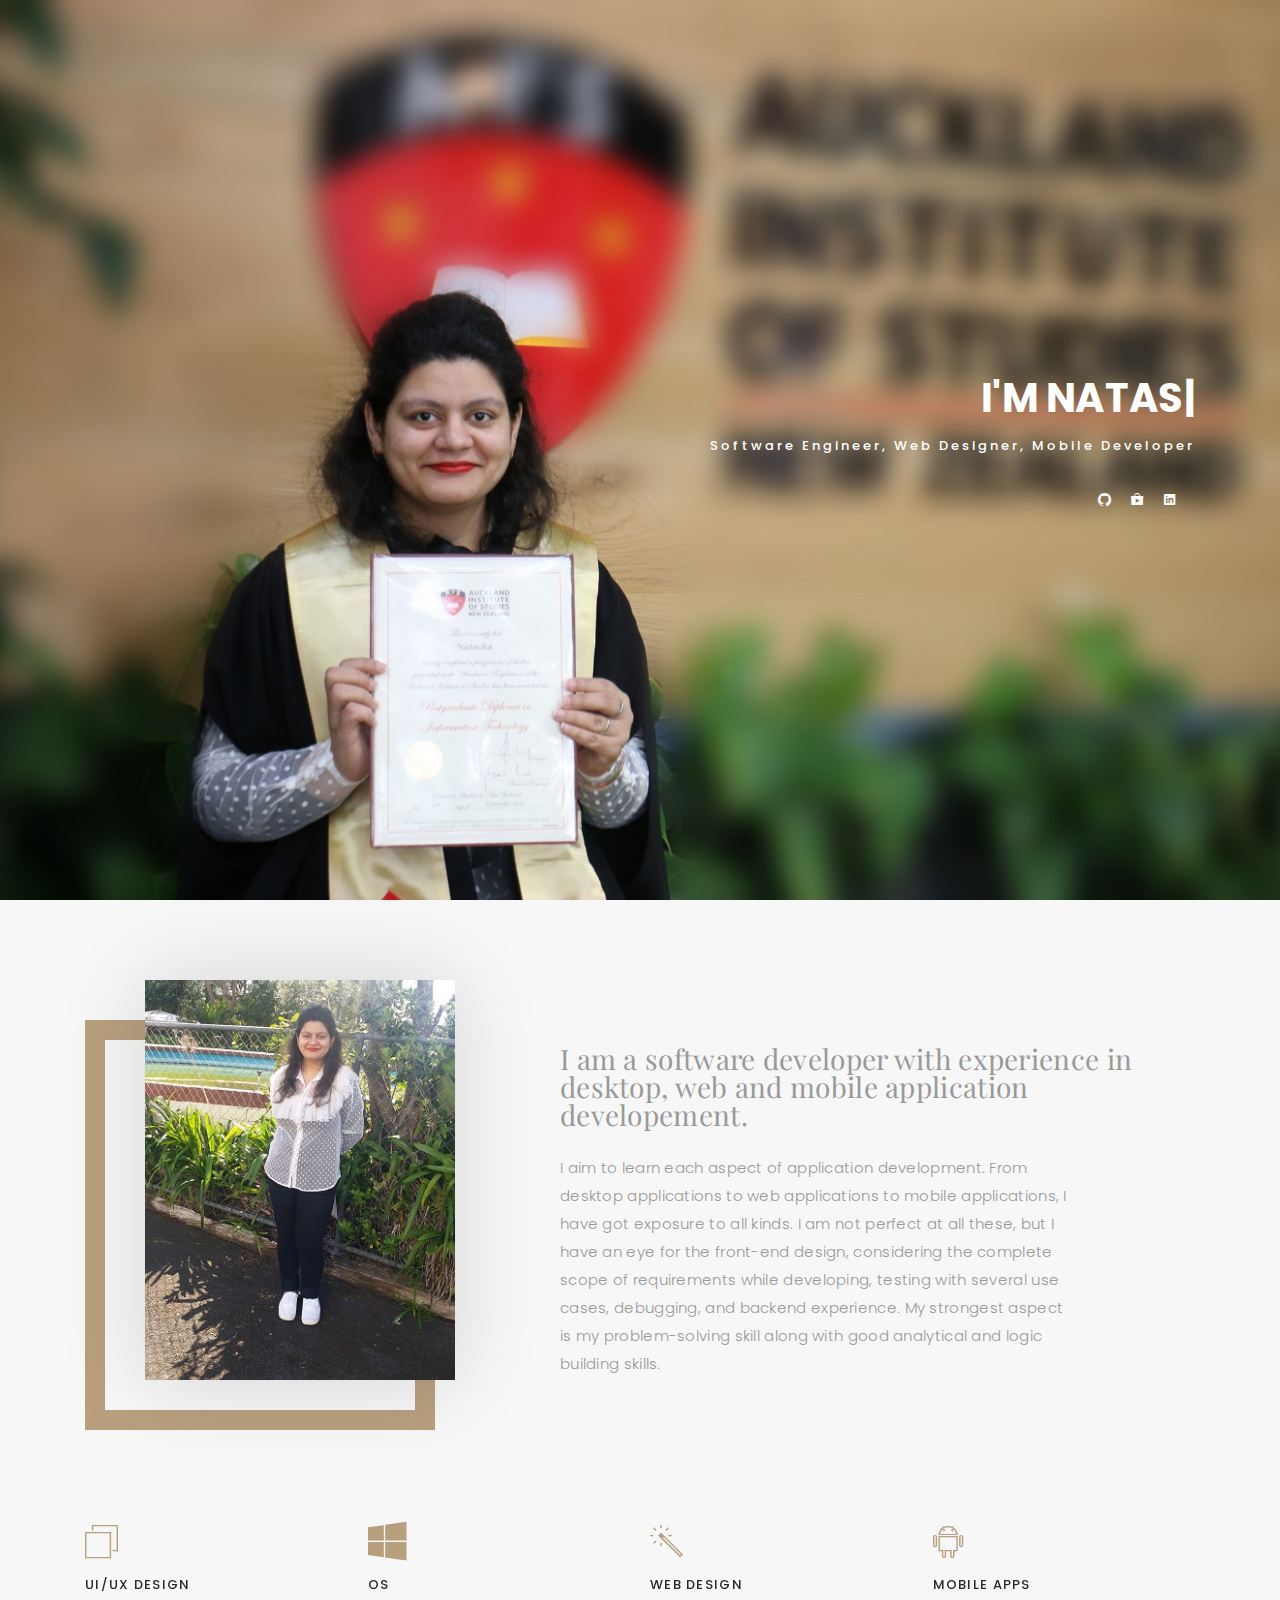
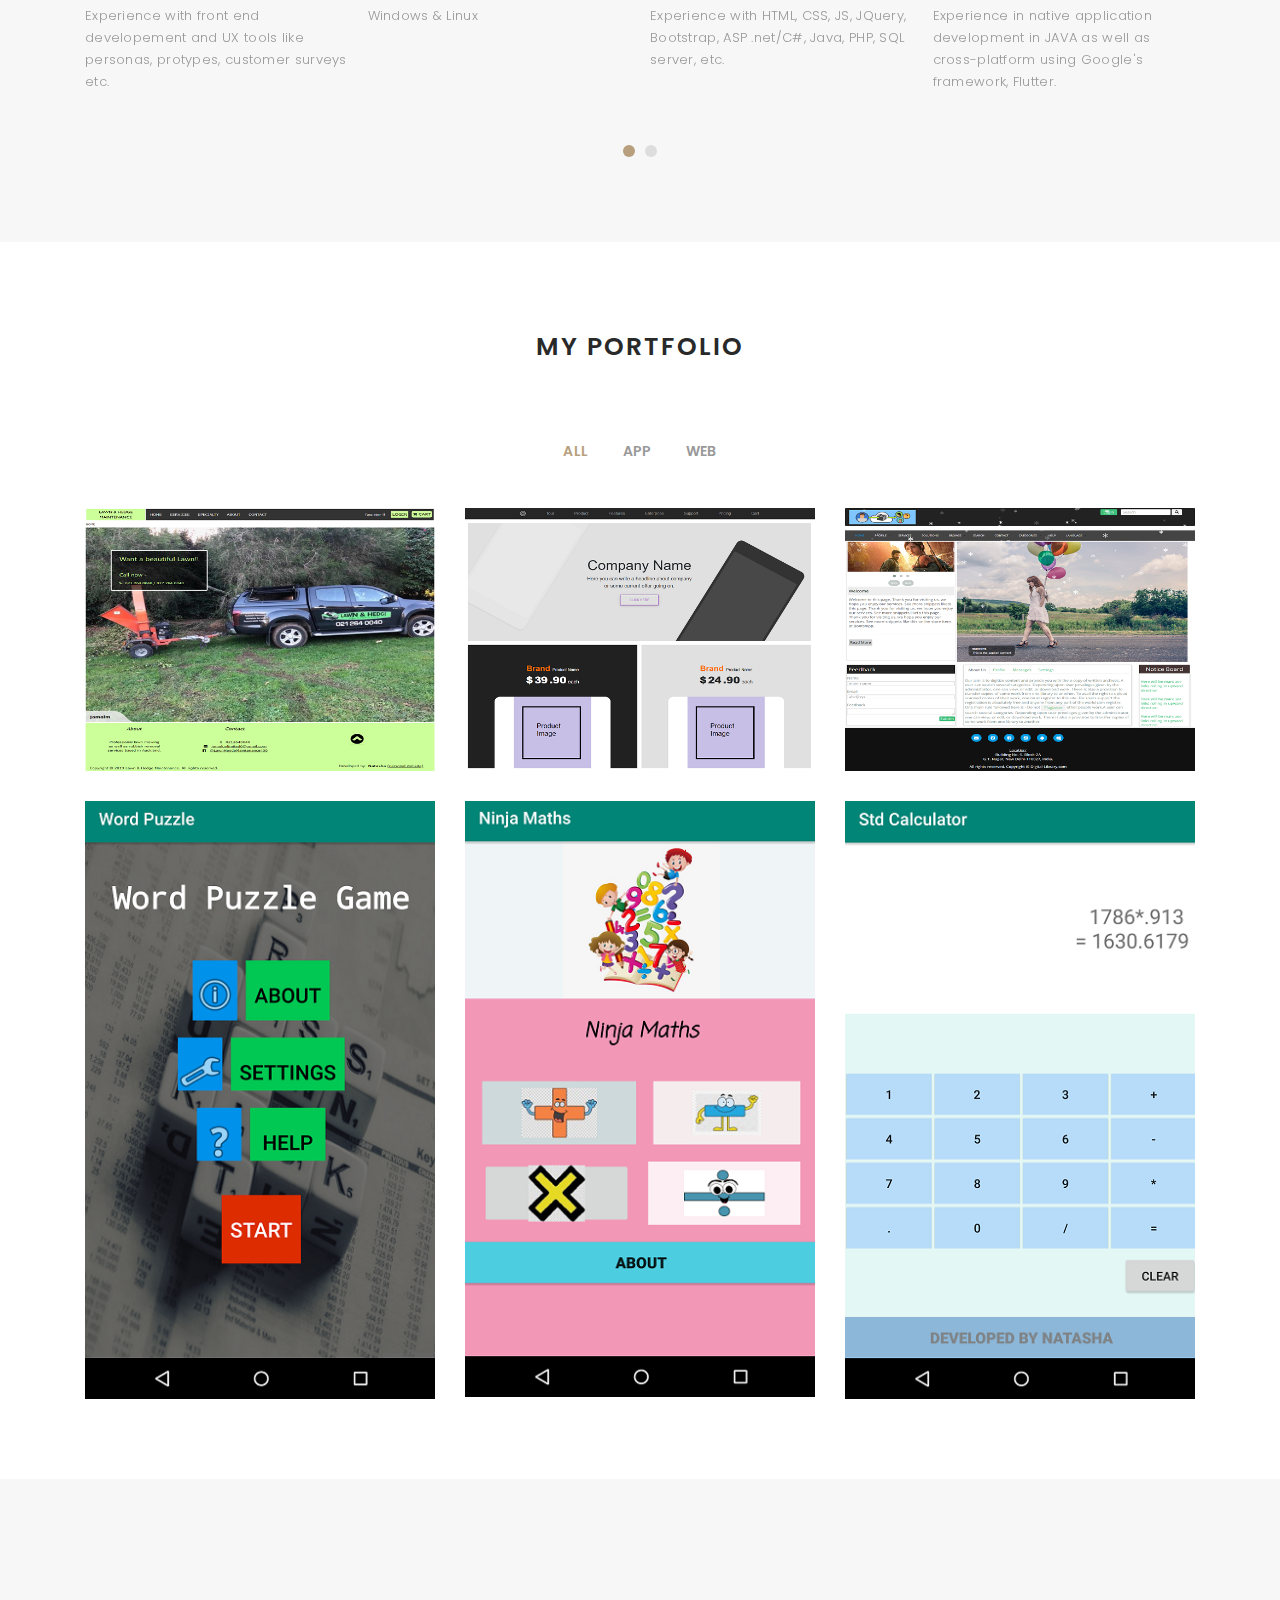
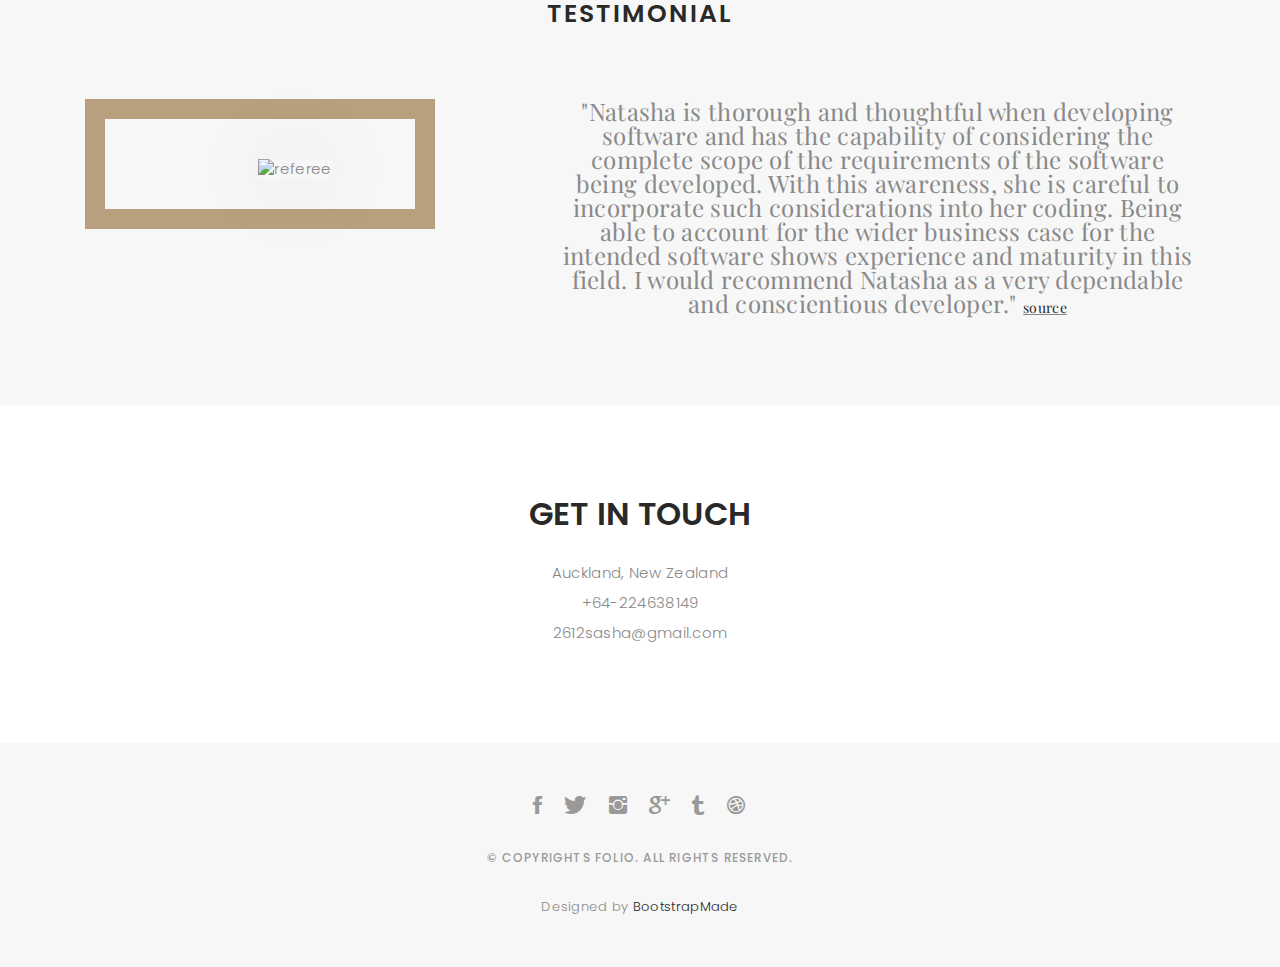
==== index.html @ a85bf8b3 "initial commit" ====
<!DOCTYPE html>
<html lang="en">

<head>
  <meta charset="utf-8">
  <meta content="width=device-width, initial-scale=1.0" name="viewport">

  <title>Natasha Portfolio</title>
  <meta content="" name="descriptison">
  <meta content="" name="keywords">

  <!-- Favicons -->
  <link href="assets/img/favicon.png" rel="icon">
  <link href="assets/img/apple-touch-icon.png" rel="apple-touch-icon">

  <!-- Google Fonts -->
  <link href="https://fonts.googleapis.com/css?family=Poppins:300,300i,400,400i,500,500i,600,600i,700,700i|Playfair+Display:400,400i,500,500i,600,600i,700,700i,900,900i" rel="stylesheet">

  <!-- Vendor CSS Files -->
  <link href="assets/vendor/bootstrap/css/bootstrap.min.css" rel="stylesheet">
  <link href="assets/vendor/hover/hover.min.css" rel="stylesheet">
  <link href="assets/vendor/ionicons/css/ionicons.min.css" rel="stylesheet">
  <link href="assets/vendor/boxicons/css/boxicons.min.css" rel="stylesheet">
  <link href="assets/vendor/venobox/venobox.css" rel="stylesheet">
  <link href="assets/vendor/owl.carousel/assets/owl.carousel.min.css" rel="stylesheet">

  <!-- Template Main CSS File -->
  <link href="assets/css/style.css" rel="stylesheet">

  <!-- =======================================================
  * Template Name: Folio - v2.1.0
  * Template URL: https://bootstrapmade.com/folio-bootstrap-portfolio-template/
  * Author: BootstrapMade.com
  * License: https://bootstrapmade.com/license/
  ======================================================== -->
</head>

<body>

  <!-- ======= Navbar ======= -->
  <nav id="main-nav">
    <div class="row">
      <div class="container">

        <div class="logo">
          <a href="index.html"><img src="assets/img//logo.png" alt="logo"></a>
        </div>

        <div class="responsive"><i data-icon="m" class="ion-navicon-round"></i></div>

        <ul class="nav-menu list-unstyled">
          <li><a href="index.html" class="smoothScroll">Home</a></li>
          <li><a href="#about" class="smoothScroll">About</a></li>
          <li><a href="#portfolio" class="smoothScroll">Portfolio</a></li>
          <li><a href="#testimonial" class="smoothScroll">Testimonial</a></li> 
          <li><a href="#contact" class="smoothScroll">Contact</a></li>
        </ul>

      </div>
    </div>
  </nav><!-- End Navbar -->

  <!-- ======= Hero Section ======= -->
  <div id="hero" class="home">

    <div class="container">
      <div class="hero-content">
        <h1>I'm <span class="typed"></span></h1>
        <p class="typed-items" data-typed-person="Natasha">Software Engineer, Web Designer, Mobile Developer</p>

        <ul class="list-unstyled list-social">
          <li><a href="https://www.linkedin.com/in/natasharandhawa/"><i class="ion-social-linkedin"></i></a></li>
          <li><a href="https://play.google.com/store/apps/developer?id=Natasha+Randhawa"><i class="ion-android-playstore"></i></a></li>
          <li><a href="https://github.com/NatashaRandhawa/NatashaRandhawa.github.io"><i class="ion-social-github"></i></a></li>
        </ul>
      </div>
    </div>
  </div><!-- End Hero -->

  <main id="main">

    <!-- ======= About Section ======= -->
    <div id="about" class="paddsection">
      <div class="container">
        <div class="row justify-content-between">

          <div class="col-lg-4 ">
            <div class="div-img-bg">
              <div class="about-img">
                <img src="assets/img/me.jpg" class="img-responsive" alt="me">
              </div>
            </div>
          </div>

          <div class="col-lg-7">
            <div class="about-descr">

              <p class="p-heading">I am a software developer with experience in desktop, web and mobile application developement. </p>
              <p class="separator">I aim to learn each aspect of application development. From desktop applications to web applications to mobile applications, I have got exposure to all kinds. I am not perfect at all these, but I have an eye for the front-end design, considering the complete scope of requirements while developing, testing with several use cases, debugging, and backend experience. My strongest aspect is my problem-solving skill along with good analytical and logic building skills.</p>

            </div>

          </div>
        </div>
      </div>
    </div><!-- End About Section -->

    <!-- ======= Services Section ======= -->
    <div id="services">
      <div class="container">

        <div class="services-carousel owl-theme">

          <div class="services-block">

            <i class="ion-ios-browsers-outline"></i>
            <span>UI/UX DESIGN</span>
            <p class="separator">Experience with front end developement and UX tools like personas, protypes, customer surveys etc. </p>

          </div>

          <div class="services-block">

            <i class="ion-social-windows"></i>
            <span>OS</span>
            <p class="separator">Windows & Linux </p>

          </div>

          <div class="services-block">

            <i class="ion-ios-color-wand-outline"></i>
            <span>WEB DESIGN</span>
            <p class="separator">Experience with HTML, CSS, JS, JQuery, Bootstrap, ASP .net/C#, Java, PHP, SQL server, etc. </p>

          </div>

          <div class="services-block">

            <i class="ion-social-android-outline"></i>
            <span>MOBILE APPS</span>
            <p class="separator">Experience in native application development in JAVA as well as cross-platform using Google's framework, Flutter. </p>

          </div>

          <div class="services-block">

            <i class="ion-code-working"></i>
            <span>CODING</span>
            <p class="separator">C/C++, C#, Java, Dart, PHP, ASP.net,  HTML, CSS, Javascript, JQuery, JSON, Bootstrap, ReactJS, AngularJS, Shell Scripts, WPF, WinForms, SQL.</p>

          </div>
		  
		  <div class="services-block">

            <i class="ion-gear-a"></i>
            <span>TOOLS & TECHS</span>
            <p class="separator"> Visual Studio, Android Studio, Jenkins, eclipse, Adobe (Dreamweaver, Photoshop, Illustrator), Azure, AWS, Google Cloud, SQL server management Studio, Cloud Sim, REST APIs. </p>

          </div>


          <div class="services-block">

            <i class="ion-network"></i>
            <span>OTHER</span>
            <p class="separator">Technical Research, 3rd party product analysis, documentation, customer communication. </p>

          </div>

        </div>

      </div>

    </div><!-- End Services Section -->

    <!-- ======= Portfolio Section ======= -->
    <div id="portfolio" class="paddsection">

      <div class="container">
        <div class="section-title text-center">
          <h2>My Portfolio</h2>
        </div>
      </div>

      <div class="container">

        <div class="row">
          <div class="col-lg-12 d-flex justify-content-center">
            <ul id="portfolio-flters">
              <li data-filter="*" class="filter-active">All</li>
              <li data-filter=".filter-app">App</li>
             <!--<li data-filter=".filter-card">Card</li>-->             
			  <li data-filter=".filter-web">Web</li>
            </ul>
          </div>
        </div>

        <div class="row portfolio-container">

          <div class="col-lg-4 col-md-6 portfolio-item filter-web">
            <img src="assets/img/portfolio/portfolio-2.png" class="img-fluid" alt="">
            <div class="portfolio-info">
              <h4>Client Website</h4>
              <p>Web</p>
              <a href="assets/img/portfolio/portfolio-2.png" data-gall="portfolioGallery" class="venobox preview-link" title="Web 3"><i class="bx bx-plus"></i></a>
              <a href="clientWebsite-details.html" class="details-link" title="More Details"><i class="bx bx-link"></i></a>
            </div>
          </div>

          <div class="col-lg-4 col-md-6 portfolio-item filter-web">
            <img src="assets/img/portfolio/portfolio-3.png" class="img-fluid" alt="">
            <div class="portfolio-info">
              <h4>Mock Website 1</h4>
              <p>Web</p>
              <a href="assets/img/portfolio/portfolio-3b.png" data-gall="portfolioGallery" class="venobox preview-link" title="App 2"><i class="bx bx-plus"></i></a>
              <a href="mockWebsite1-details.html" class="details-link" title="More Details"><i class="bx bx-link"></i></a>
            </div>
          </div>

          <div class="col-lg-4 col-md-6 portfolio-item filter-web">
			<img src="assets/img/portfolio/portfolio-1.png" class="img-fluid" alt="">
            <div class="portfolio-info">
			  <h4>Mock Website 2</h4>
              <p>Web</p>
              <a href="assets/img/portfolio/portfolio-1.png" data-gall="portfolioGallery" class="venobox preview-link" title="App 1"><i class="bx bx-plus"></i></a>
              <!-- <a href="portfolio-details.html" class="details-link" title="More Details"><i class="bx bx-link"></i></a> -->
            </div>
          </div>

          <div class="col-lg-4 col-md-6 portfolio-item filter-app">
            <img src="assets/img/portfolio/portfolio-4.png" class="img-fluid" alt="">
            <div class="portfolio-info">
              <h4>Word Puzzle Game</h4>
              <p>App</p>
              <a href="assets/img/portfolio/portfolio-4.png" data-gall="portfolioGallery" class="venobox preview-link" title="Card 2"><i class="bx bx-plus"></i></a>
              <a href="wordPuzzleGame-details.html" class="details-link" title="More Details"><i class="bx bx-link"></i></a>
            </div>
          </div>

          <div class="col-lg-4 col-md-6 portfolio-item filter-app">
            <img src="assets/img/portfolio/portfolio-5.png" class="img-fluid" alt="">
            <div class="portfolio-info">
              <h4>Math Quiz</h4>
              <p>App</p>
              <a href="assets/img/portfolio/portfolio-5.png" data-gall="portfolioGallery" class="venobox preview-link" title="Web 2"><i class="bx bx-plus"></i></a>
              <a href="ninjaMath-details.html" class="details-link" title="More Details"><i class="bx bx-link"></i></a>
            </div>
          </div>

          <div class="col-lg-4 col-md-6 portfolio-item filter-app">
            <img src="assets/img/portfolio/portfolio-6.png" class="img-fluid" alt="">
            <div class="portfolio-info">
              <h4>Standard Calculator</h4>
              <p>App</p>
              <a href="assets/img/portfolio/portfolio-6.png" data-gall="portfolioGallery" class="venobox preview-link" title="App 3"><i class="bx bx-plus"></i></a>
              <!-- <a href="portfolio-details.html" class="details-link" title="More Details"><i class="bx bx-link"></i></a> -->
            </div>
          </div>

        </div>

      </div>

    </div><!-- End Portfolio Section

    <!-- ======= Journal Section ======= -->
    <!-- <div id="journal" class="text-left paddsection">

      <div class="container">
        <div class="section-title text-center">
          <h2>journal</h2>
        </div>
      </div>

      <div class="container">
        <div class="journal-block">
          <div class="row">

            <div class="col-lg-4 col-md-6">
              <div class="journal-info">

                <a href="blog-single.html"><img src="assets/img/blog-post-1.jpg" class="img-responsive" alt="img"></a>

                <div class="journal-txt">

                  <h4><a href="blog-single.html">SO LETS MAKE THE MOST IS BEAUTIFUL</a></h4>
                  <p class="separator">To an English person, it will seem like simplified English
                  </p>

                </div>

              </div>
            </div>

            <div class="col-lg-4 col-md-6">
              <div class="journal-info">

                <a href="blog-single.html"><img src="assets/img/blog-post-2.jpg" class="img-responsive" alt="img"></a>

                <div class="journal-txt">

                  <h4><a href="blog-single.html">WE'RE GONA MAKE DREAMS COMES</a></h4>
                  <p class="separator">To an English person, it will seem like simplified English
                  </p>

                </div>

              </div>
            </div>

            <div class="col-lg-4 col-md-6">
              <div class="journal-info">

                <a href="blog-single.html"><img src="assets/img/blog-post-3.jpg" class="img-responsive" alt="img"></a>

                <div class="journal-txt">

                  <h4><a href="blog-single.html">NEW LIFE CIVILIZATIONS TO BOLDLY</a></h4>
                  <p class="separator">To an English person, it will seem like simplified English
                  </p>

                </div>

              </div>
            </div>

          </div>
        </div>
      </div>

    </div> --><!-- End Journal Section -->


	<!-- ======= Testimonial Section ======= -->
    <div id="testimonial" class="paddsection">
      <div class="container">
		
        <div class="section-title text-center">
          <h2>TESTIMONIAL</h2>
        </div>

        <div class="row justify-content-between">
          <div class="col-lg-4 ">
            <div class="div-img-bg">
              <div class="about-img">
                <img src="assets/img/testimonial-1.png" class="img-responsive" alt="referee">
              </div>
            </div>
          </div>

          <div class="col-lg-7">
            <div class="about-descr">

              "Natasha is thorough and thoughtful when developing software and has the capability of considering the complete scope of the requirements of the software being developed. With this awareness, she is careful to incorporate such considerations into her coding. Being able to account for the wider business case for the intended software shows experience and maturity in this field. I would recommend Natasha as a very dependable and conscientious developer."
			  <span class="testimonial-source"><a href="https://www.linkedin.com/in/natasharandhawa/"> source</a><span>

            </div>

          </div>
        </div>
      </div>
    </div><!-- End Testimonial Section -->


   <!-- ======= Contact Section ======= -->
    <div id="contact" class="paddsection">
      <div class="container">
        <div class="contact-block1">
          <div class="row">

            <div class="col-lg-12">
              <div class="contact-contact">

                <h2 class="mb-30">GET IN TOUCH</h2>

                <ul class="contact-details">
                  <li><span>Auckland, New Zealand</span></li>
                  <li><span>+64-224638149</span></li>
                  <li><span>2612sasha@gmail.com</span></li>
                </ul>

              </div>
            </div>

            <!-- <div class="col-lg-6">
              <form action="forms/contact.php" method="post" role="form" class="php-email-form">
                <div class="row">

                  <div class="col-lg-6">
                    <div class="form-group contact-block1">
                      <input type="text" name="name" class="form-control" id="name" placeholder="Your Name" data-rule="minlen:4" data-msg="Please enter at least 4 chars" />
                      <div class="validate"></div>
                    </div>
                  </div>

                  <div class="col-lg-6">
                    <div class="form-group">
                      <input type="email" class="form-control" name="email" id="email" placeholder="Your Email" data-rule="email" data-msg="Please enter a valid email" />
                      <div class="validate"></div>
                    </div>
                  </div>

                  <div class="col-lg-12">
                    <div class="form-group">
                      <input type="text" class="form-control" name="subject" id="subject" placeholder="Subject" data-rule="minlen:4" data-msg="Please enter at least 8 chars of subject" />
                      <div class="validate"></div>
                    </div>
                  </div>

                  <div class="col-lg-12">
                    <div class="form-group">
                      <textarea class="form-control" name="message" rows="12" data-rule="required" data-msg="Please write something for us" placeholder="Message"></textarea>
                      <div class="validate"></div>
                    </div>
                  </div>

                  <div class="col-lg-12 mb-3">
                    <div class="loading">Loading</div>
                    <div class="error-message"></div>
                    <div class="sent-message">Your message has been sent. Thank you!</div>
                  </div>

                  <div class="col-lg-12">
                    <input type="submit" class="btn btn-defeault btn-send" value="Send message">
                  </div>

                </div>
              </form>
            </div> -->
          </div>
        </div>
      </div>
    </div><!-- End Contact Section -->

  </main><!-- End #main -->

  <!-- ======= Footer ======= -->
  <div id="footer" class="text-center">
    <div class="container">
      <div class="socials-media text-center">

        <ul class="list-unstyled">
          <li><a href="#"><i class="ion-social-facebook"></i></a></li>
          <li><a href="#"><i class="ion-social-twitter"></i></a></li>
          <li><a href="#"><i class="ion-social-instagram"></i></a></li>
          <li><a href="#"><i class="ion-social-googleplus"></i></a></li>
          <li><a href="#"><i class="ion-social-tumblr"></i></a></li>
          <li><a href="#"><i class="ion-social-dribbble"></i></a></li>
        </ul>

      </div>

      <p>&copy; Copyrights Folio. All rights reserved.</p>

      <div class="credits">
        <!--
        All the links in the footer should remain intact.
        You can delete the links only if you purchased the pro version.
        Licensing information: https://bootstrapmade.com/license/
        Purchase the pro version with working PHP/AJAX contact form: https://bootstrapmade.com/buy/?theme=Folio
      -->
        Designed by <a href="https://bootstrapmade.com/">BootstrapMade</a>
      </div>

    </div>
  </div><!-- End Footer -->

  <!-- Vendor JS Files -->
  <script src="assets/vendor/jquery/jquery.min.js"></script>
  <script src="assets/vendor/bootstrap/js/bootstrap.bundle.min.js"></script>
  <script src="assets/vendor/jquery.easing/jquery.easing.min.js"></script>
  <script src="assets/vendor/php-email-form/validate.js"></script>
  <script src="assets/vendor/typed/typed.js"></script>
  <script src="assets/vendor/jquery-sticky/jquery.sticky.js"></script>
  <script src="assets/vendor/isotope-layout/isotope.pkgd.min.js"></script>
  <script src="assets/vendor/venobox/venobox.min.js"></script>
  <script src="assets/vendor/owl.carousel/owl.carousel.min.js"></script>

  <!-- Template Main JS File -->
  <script src="assets/js/main.js"></script>

</body>

</html>
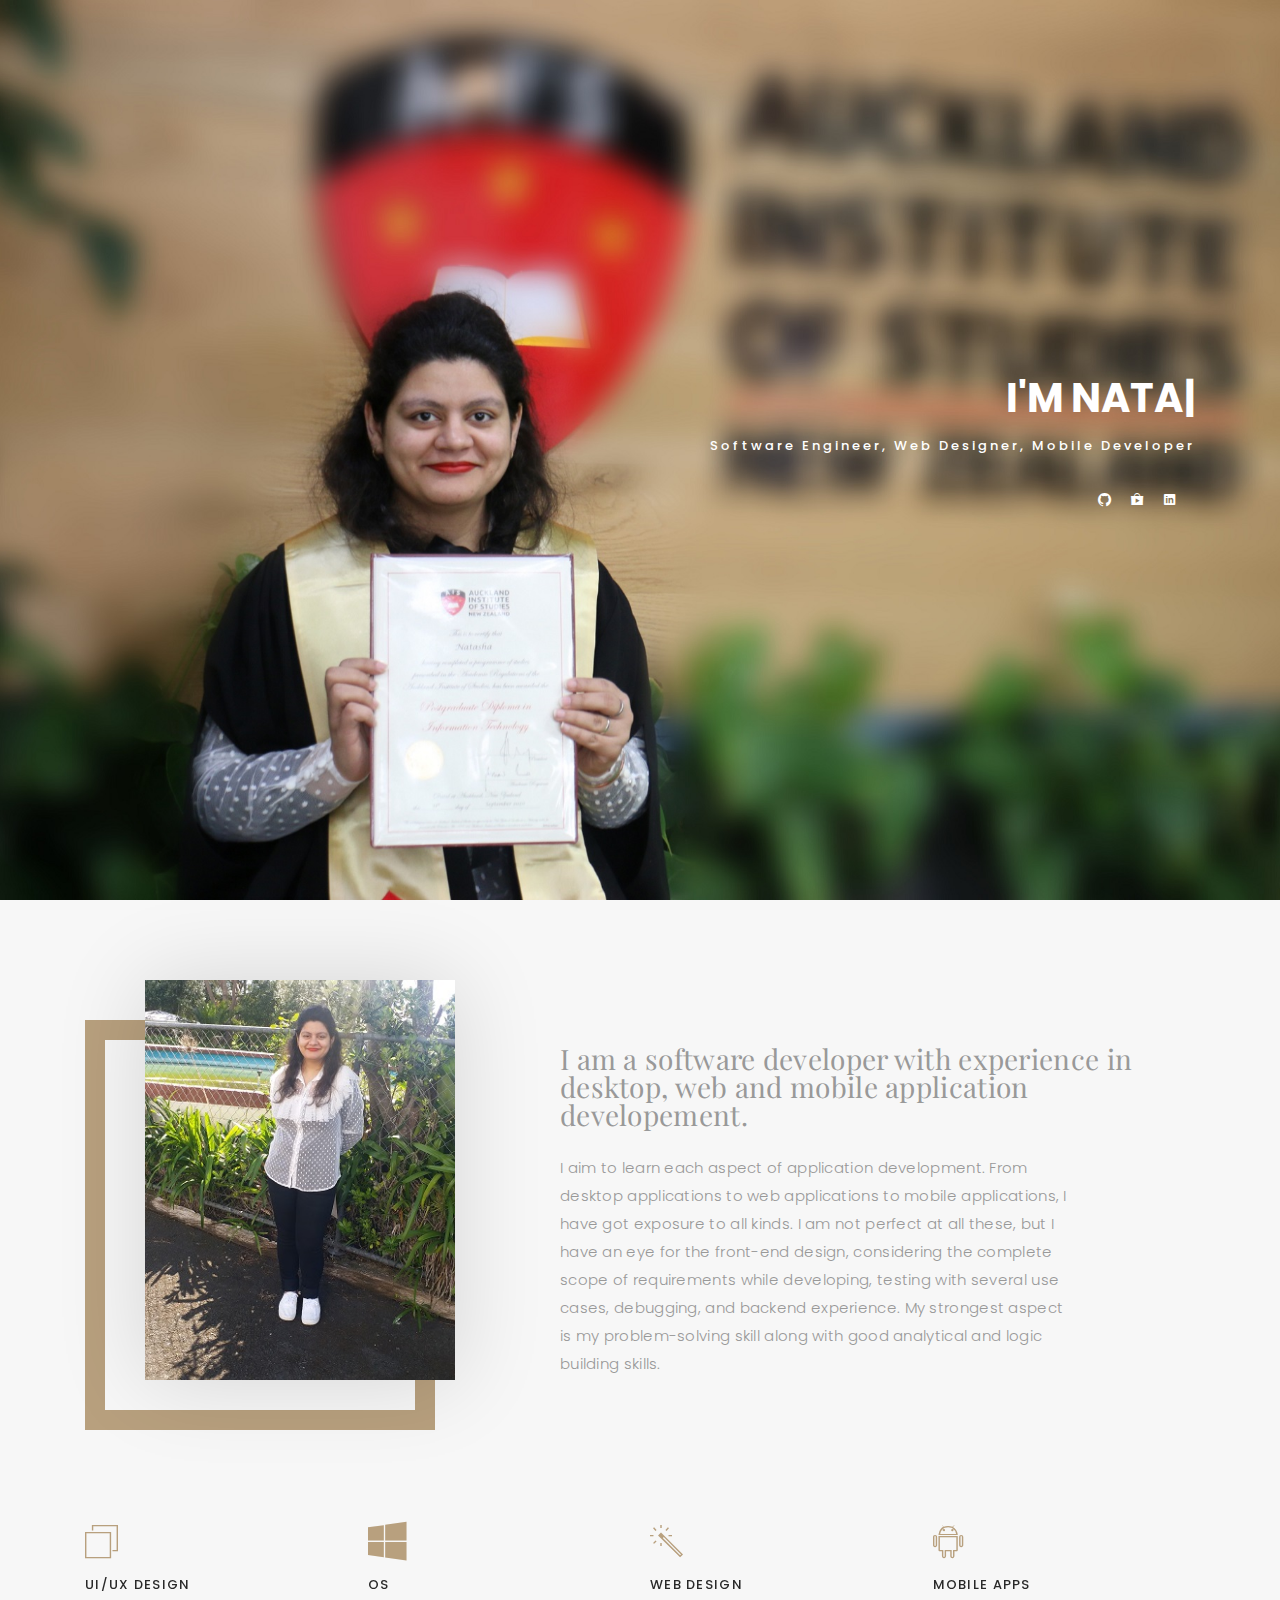
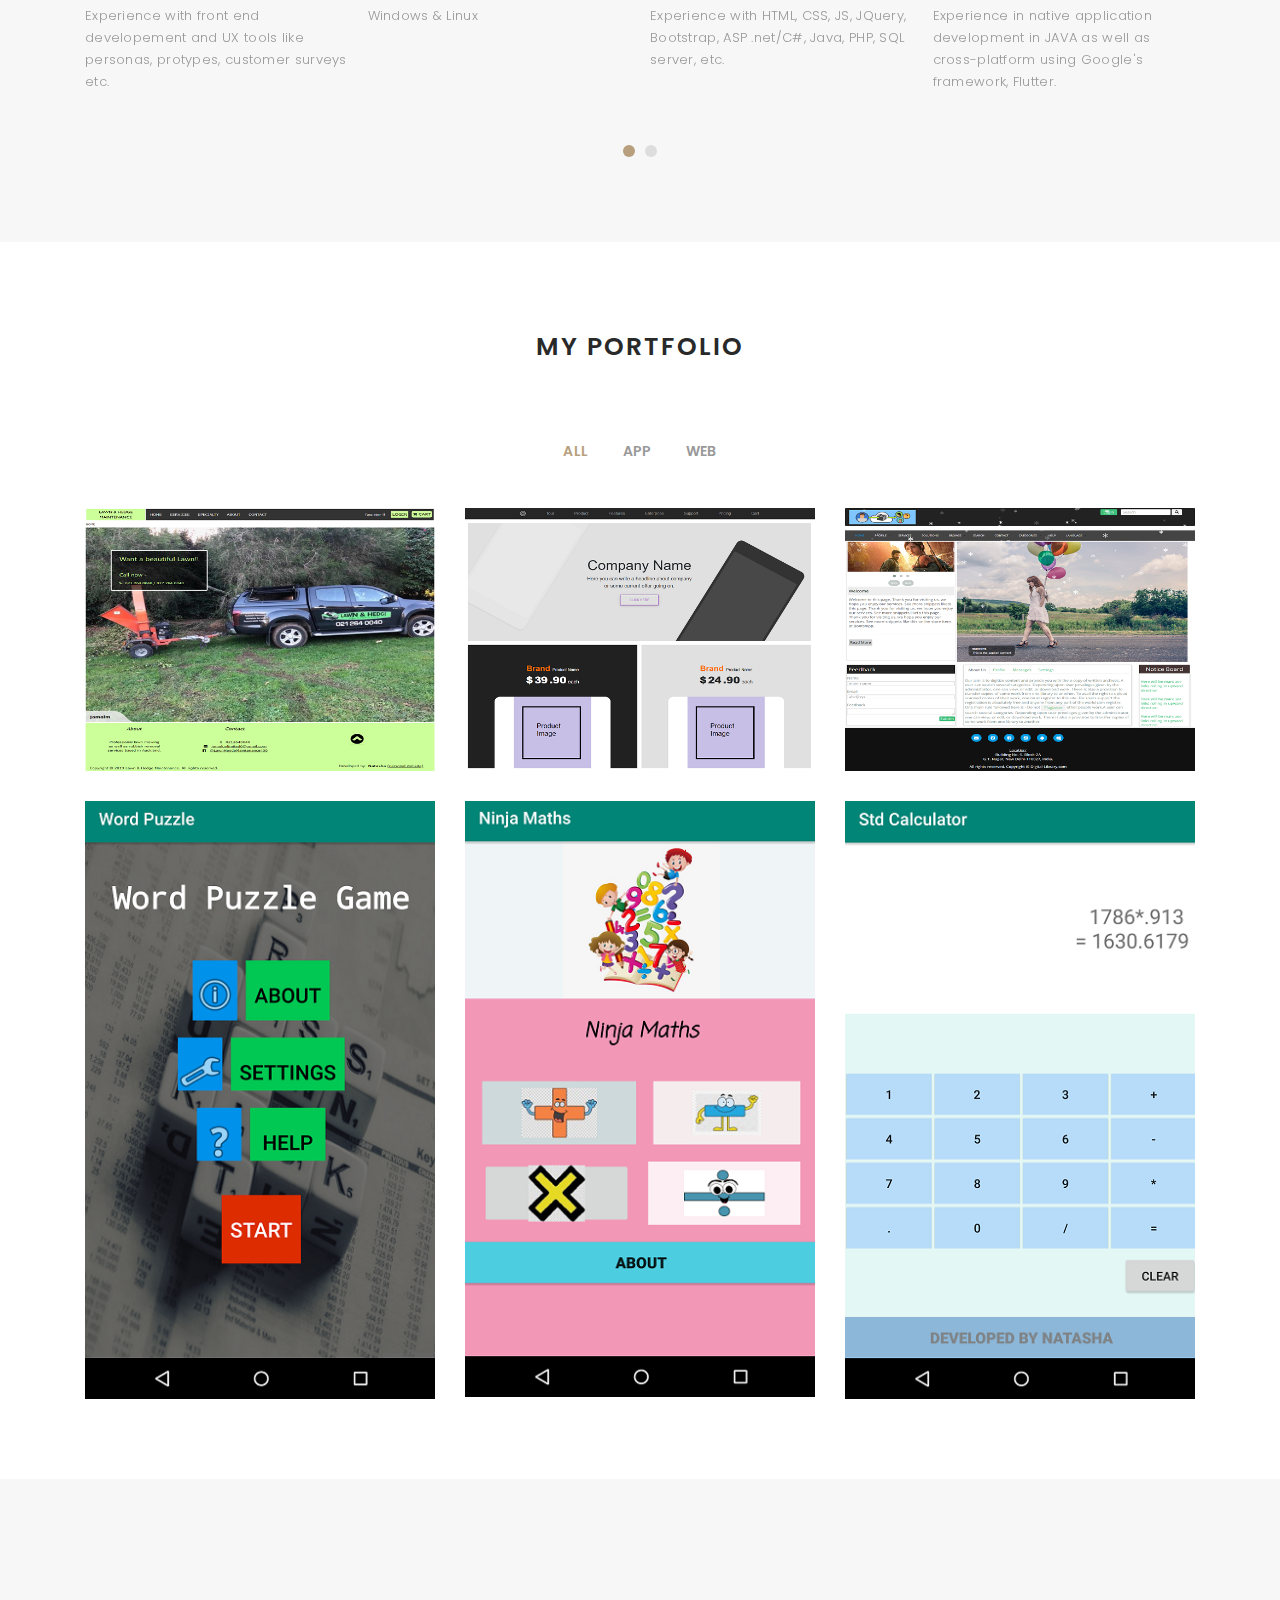
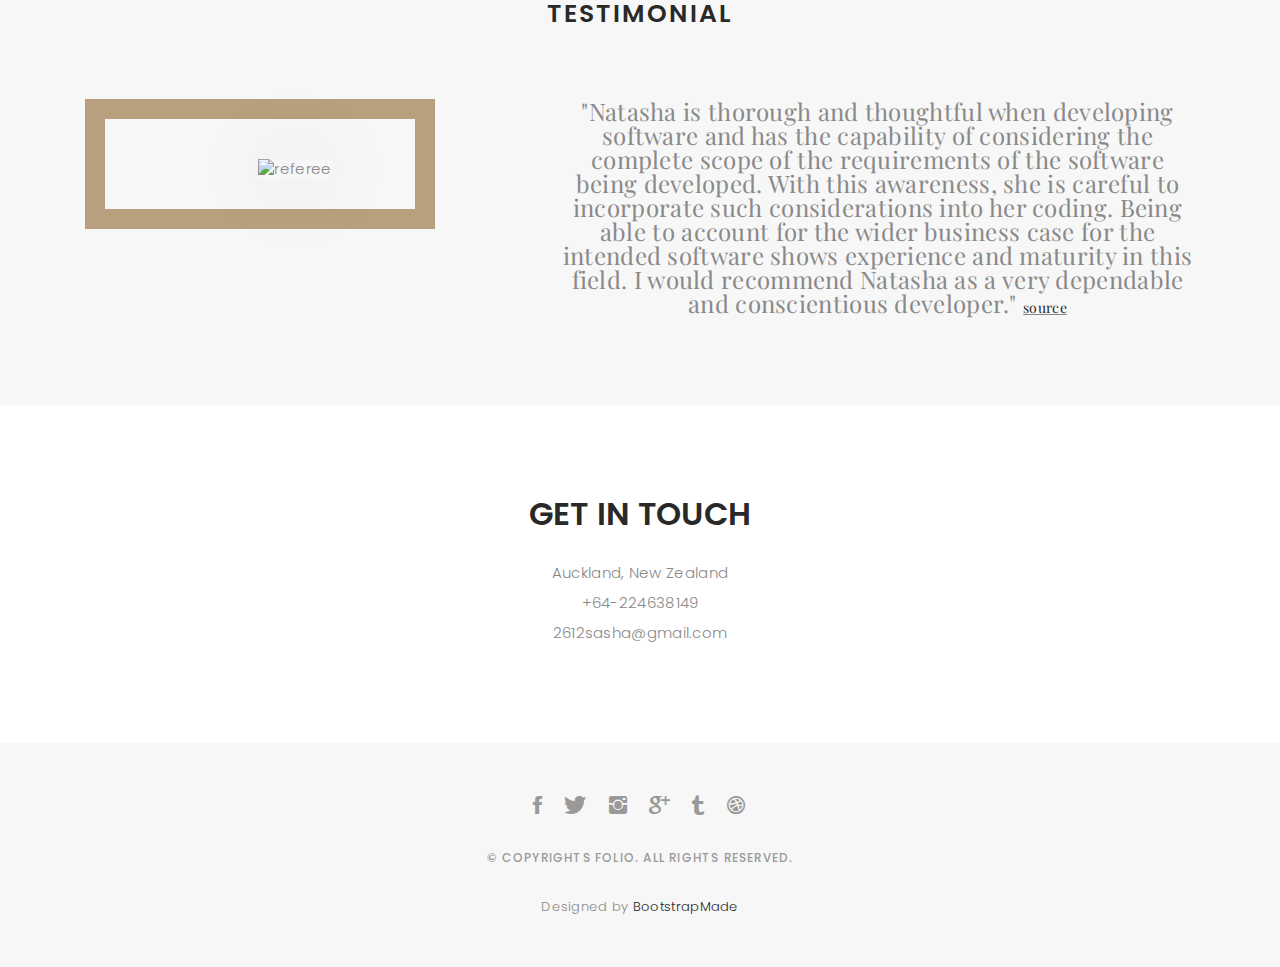
==== commit 7064c5ac: "logo" ====
--- a/index.html
+++ b/index.html
@@ -43,7 +43,7 @@
       <div class="container">
 
         <div class="logo">
-          <a href="index.html"><img src="assets/img//logo.png" alt="logo"></a>
+          <a href="index.html"><img src="assets/img/logo.png" alt="logo"></a>
         </div>
 
         <div class="responsive"><i data-icon="m" class="ion-navicon-round"></i></div>
@@ -71,7 +71,7 @@
         <ul class="list-unstyled list-social">
           <li><a href="https://www.linkedin.com/in/natasharandhawa/"><i class="ion-social-linkedin"></i></a></li>
           <li><a href="https://play.google.com/store/apps/developer?id=Natasha+Randhawa"><i class="ion-android-playstore"></i></a></li>
-          <li><a href="https://github.com/NatashaRandhawa/NatashaRandhawa.github.io"><i class="ion-social-github"></i></a></li>
+          <li><a href="https://github.com/NatashaRandhawa"><i class="ion-social-github"></i></a></li>
         </ul>
       </div>
     </div>
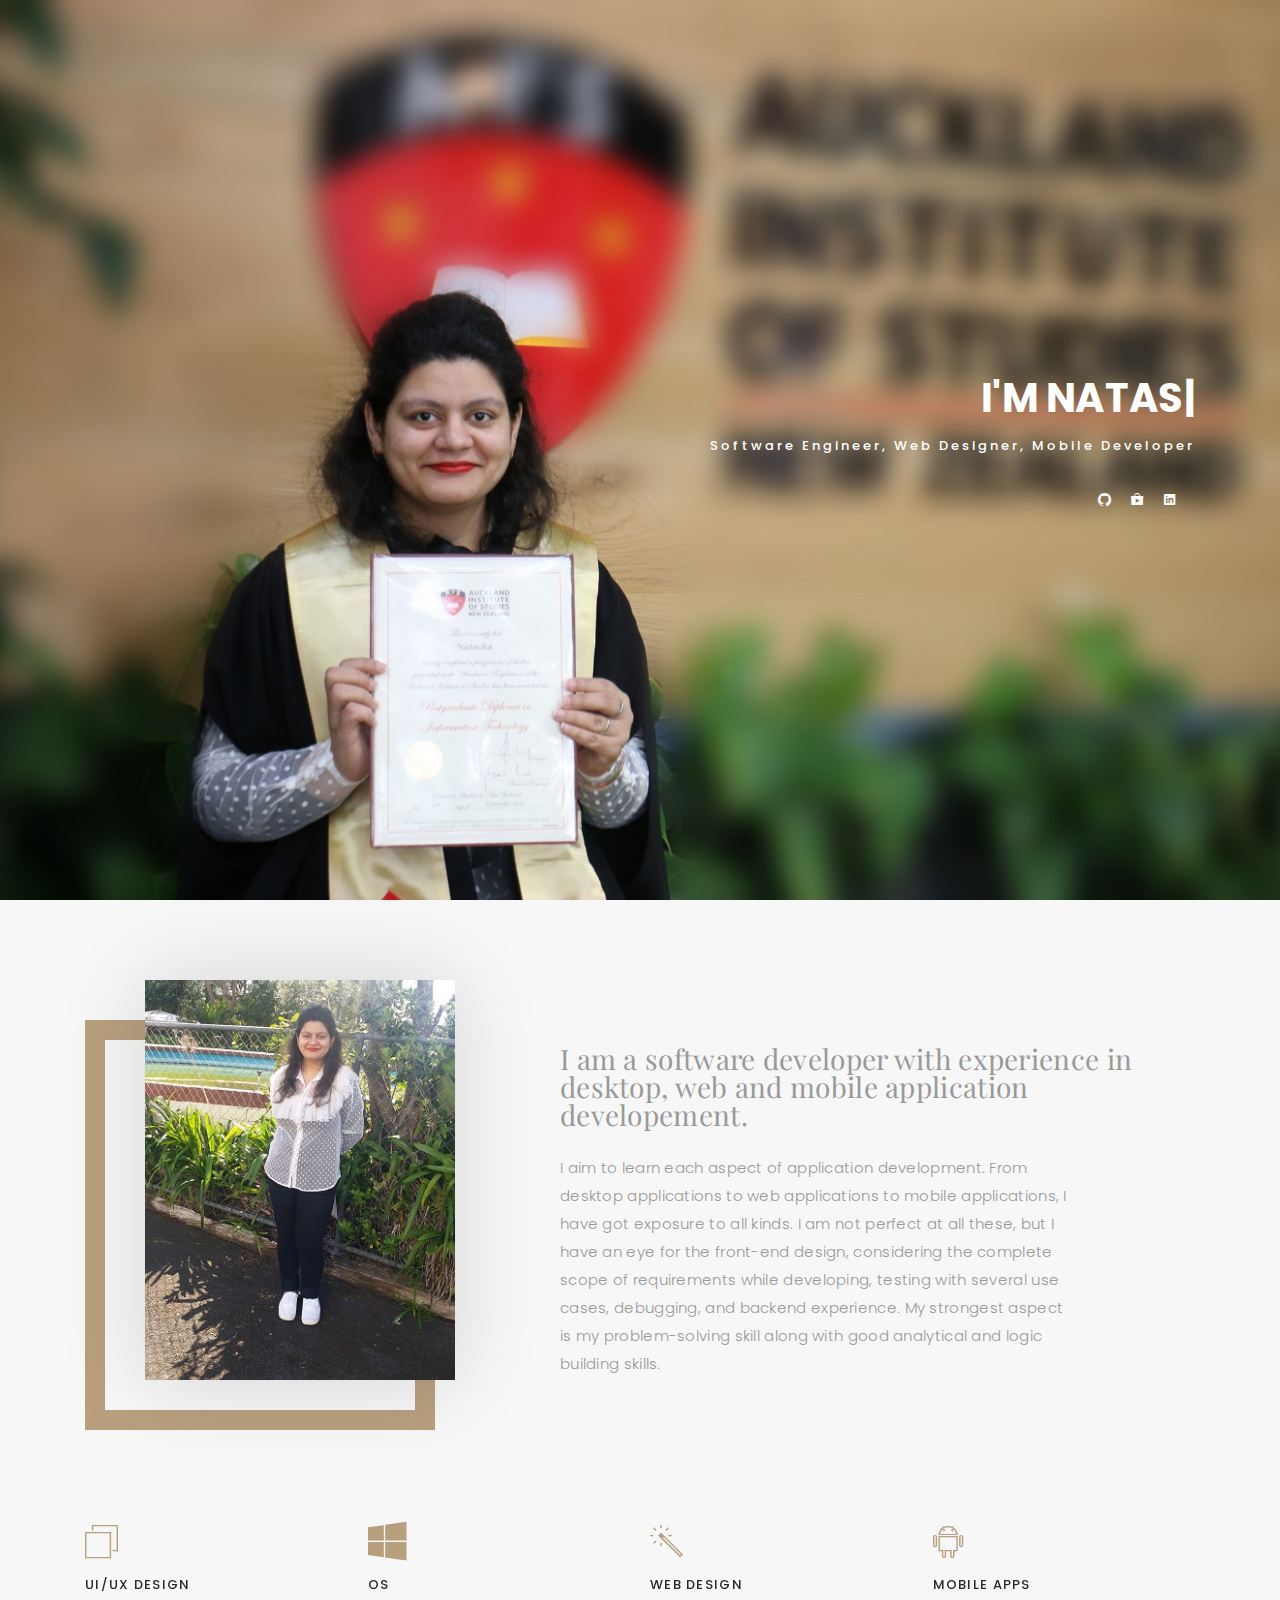
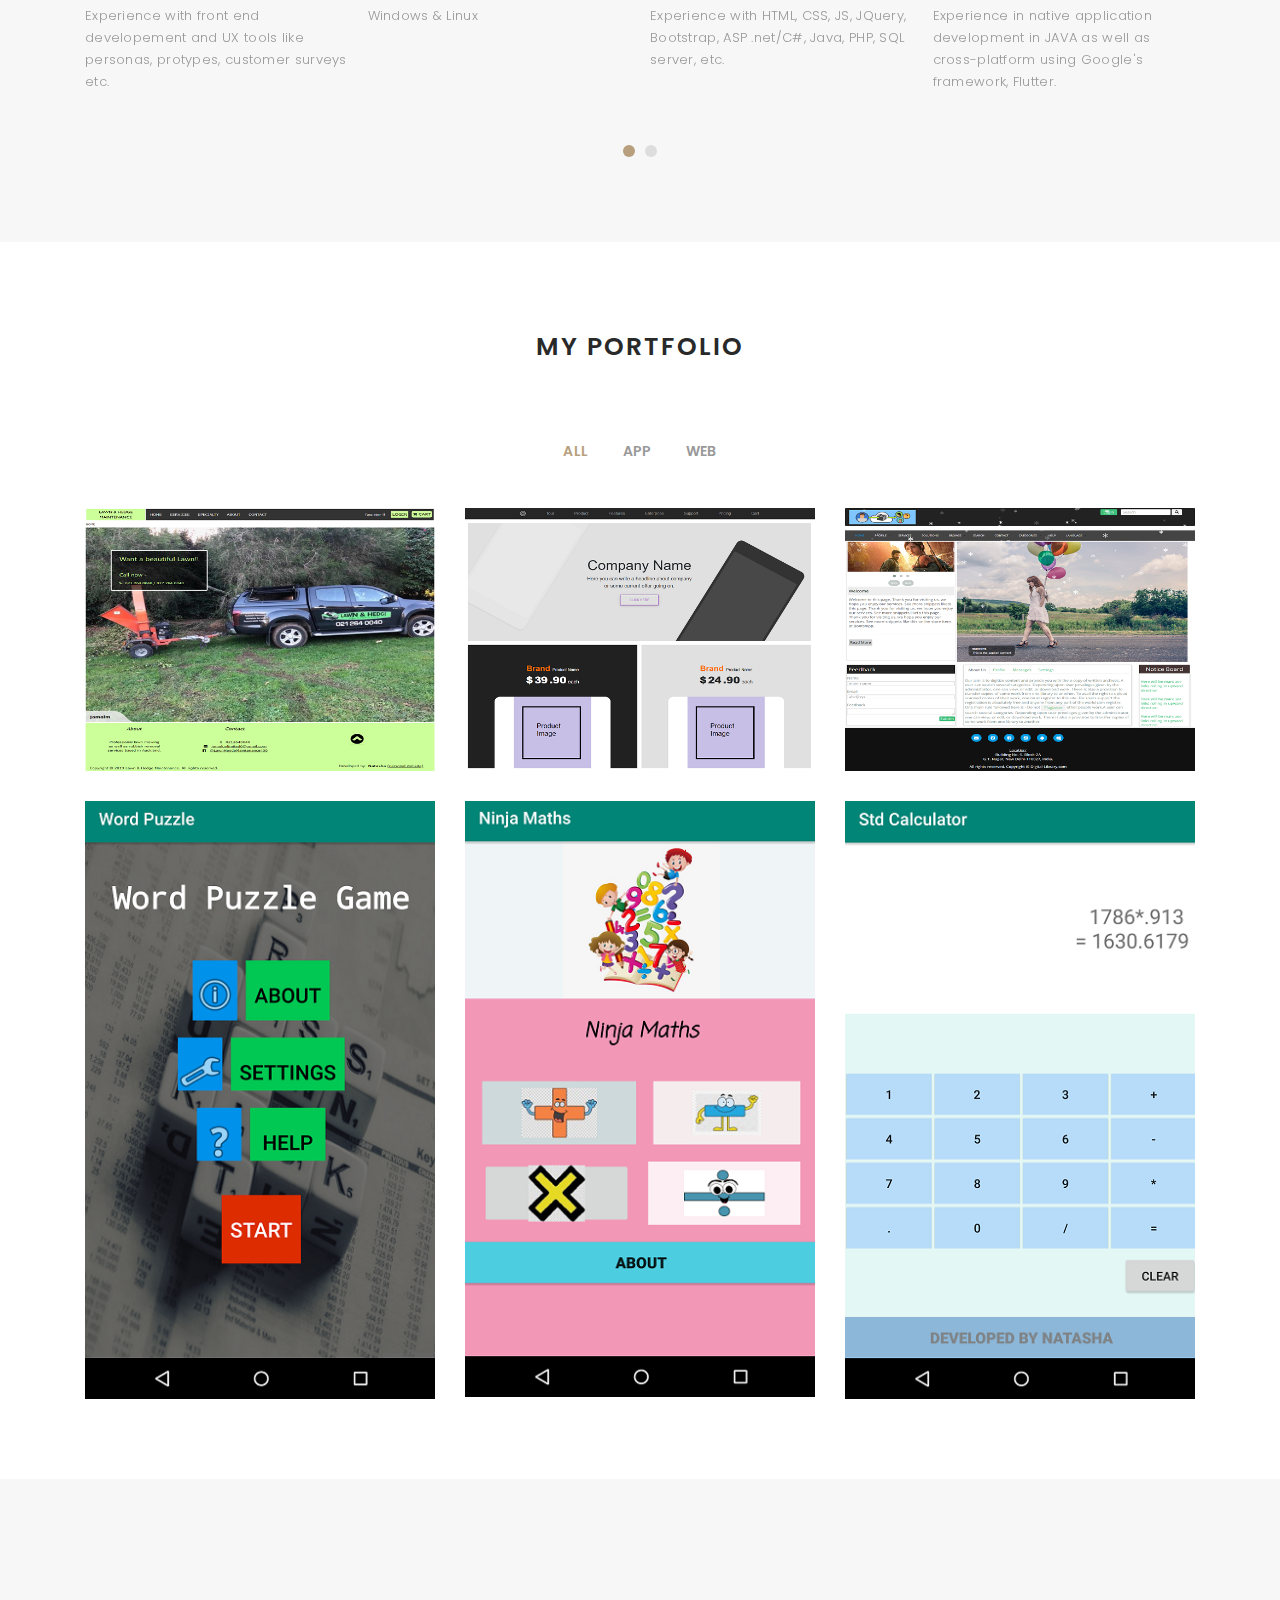
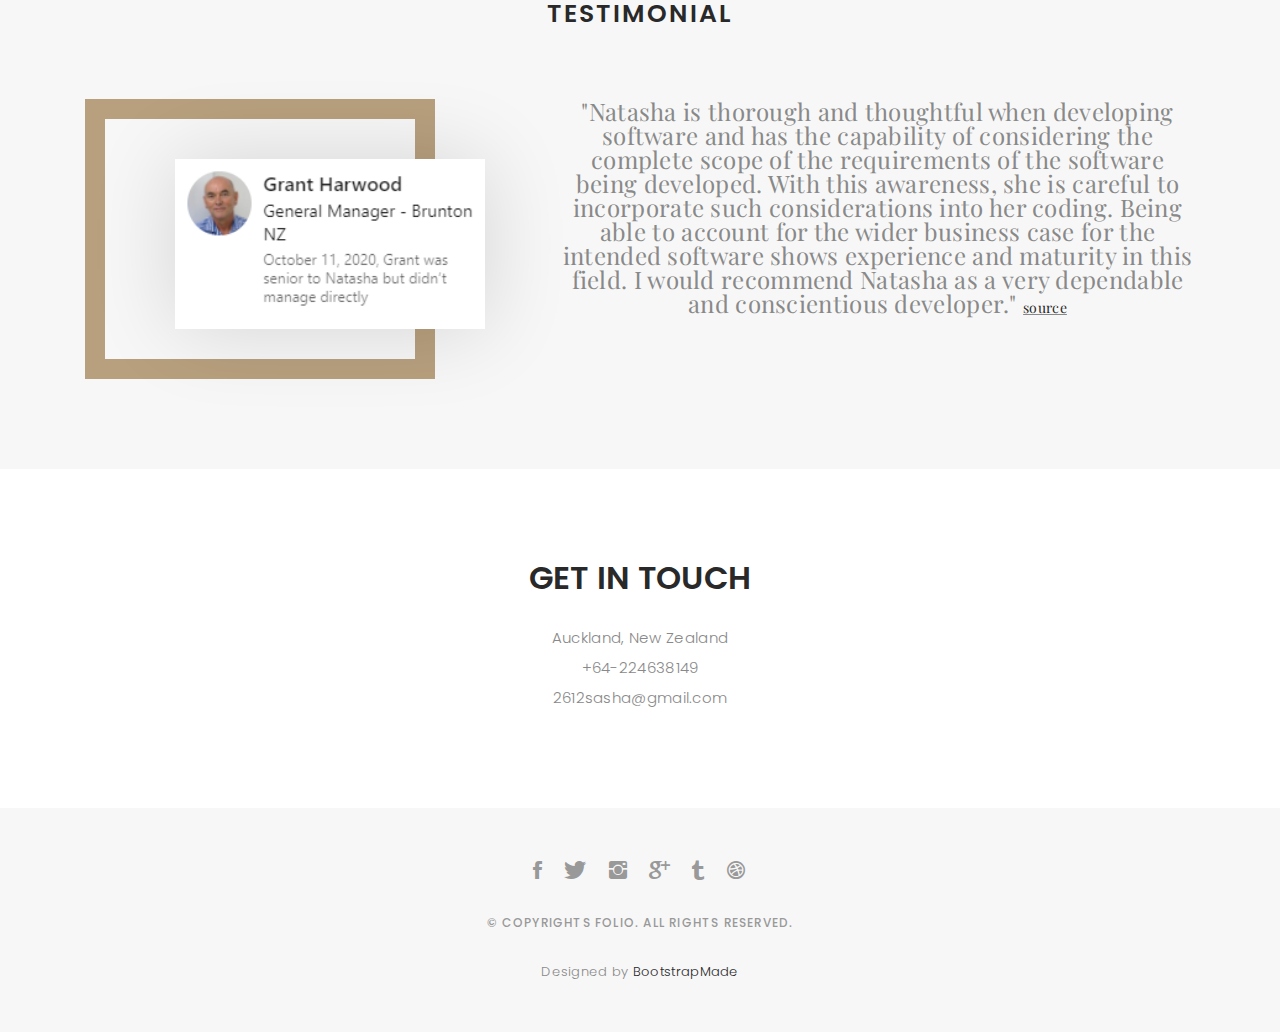
==== commit 7161595f: "image extensions fix" ====
--- a/index.html
+++ b/index.html
@@ -43,7 +43,7 @@
       <div class="container">
 
         <div class="logo">
-          <a href="index.html"><img src="assets/img/logo.png" alt="logo"></a>
+          <a href="index.html"><img src="assets/img/logo.PNG" alt="logo"></a>
         </div>
 
         <div class="responsive"><i data-icon="m" class="ion-navicon-round"></i></div>
@@ -344,7 +344,7 @@
           <div class="col-lg-4 ">
             <div class="div-img-bg">
               <div class="about-img">
-                <img src="assets/img/testimonial-1.png" class="img-responsive" alt="referee">
+                <img src="assets/img/testimonial-1.PNG" class="img-responsive" alt="referee">
               </div>
             </div>
           </div>
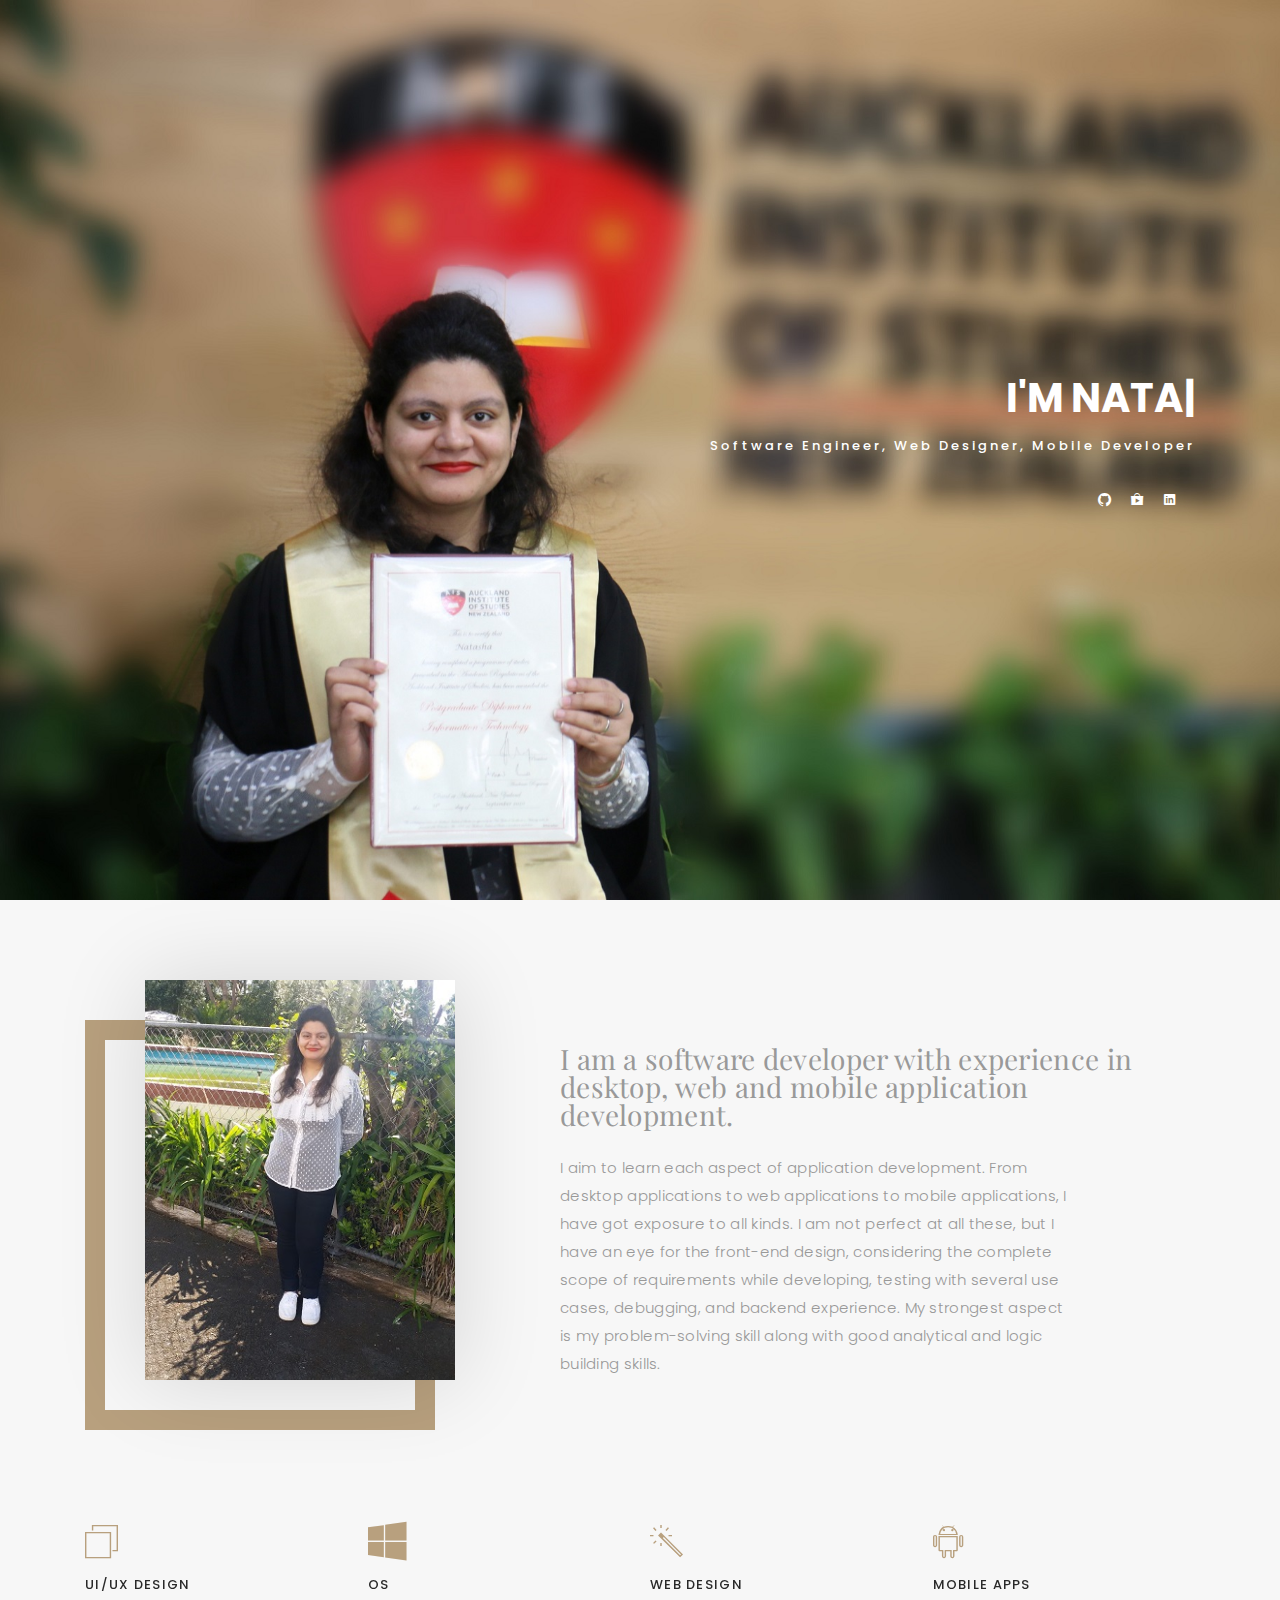
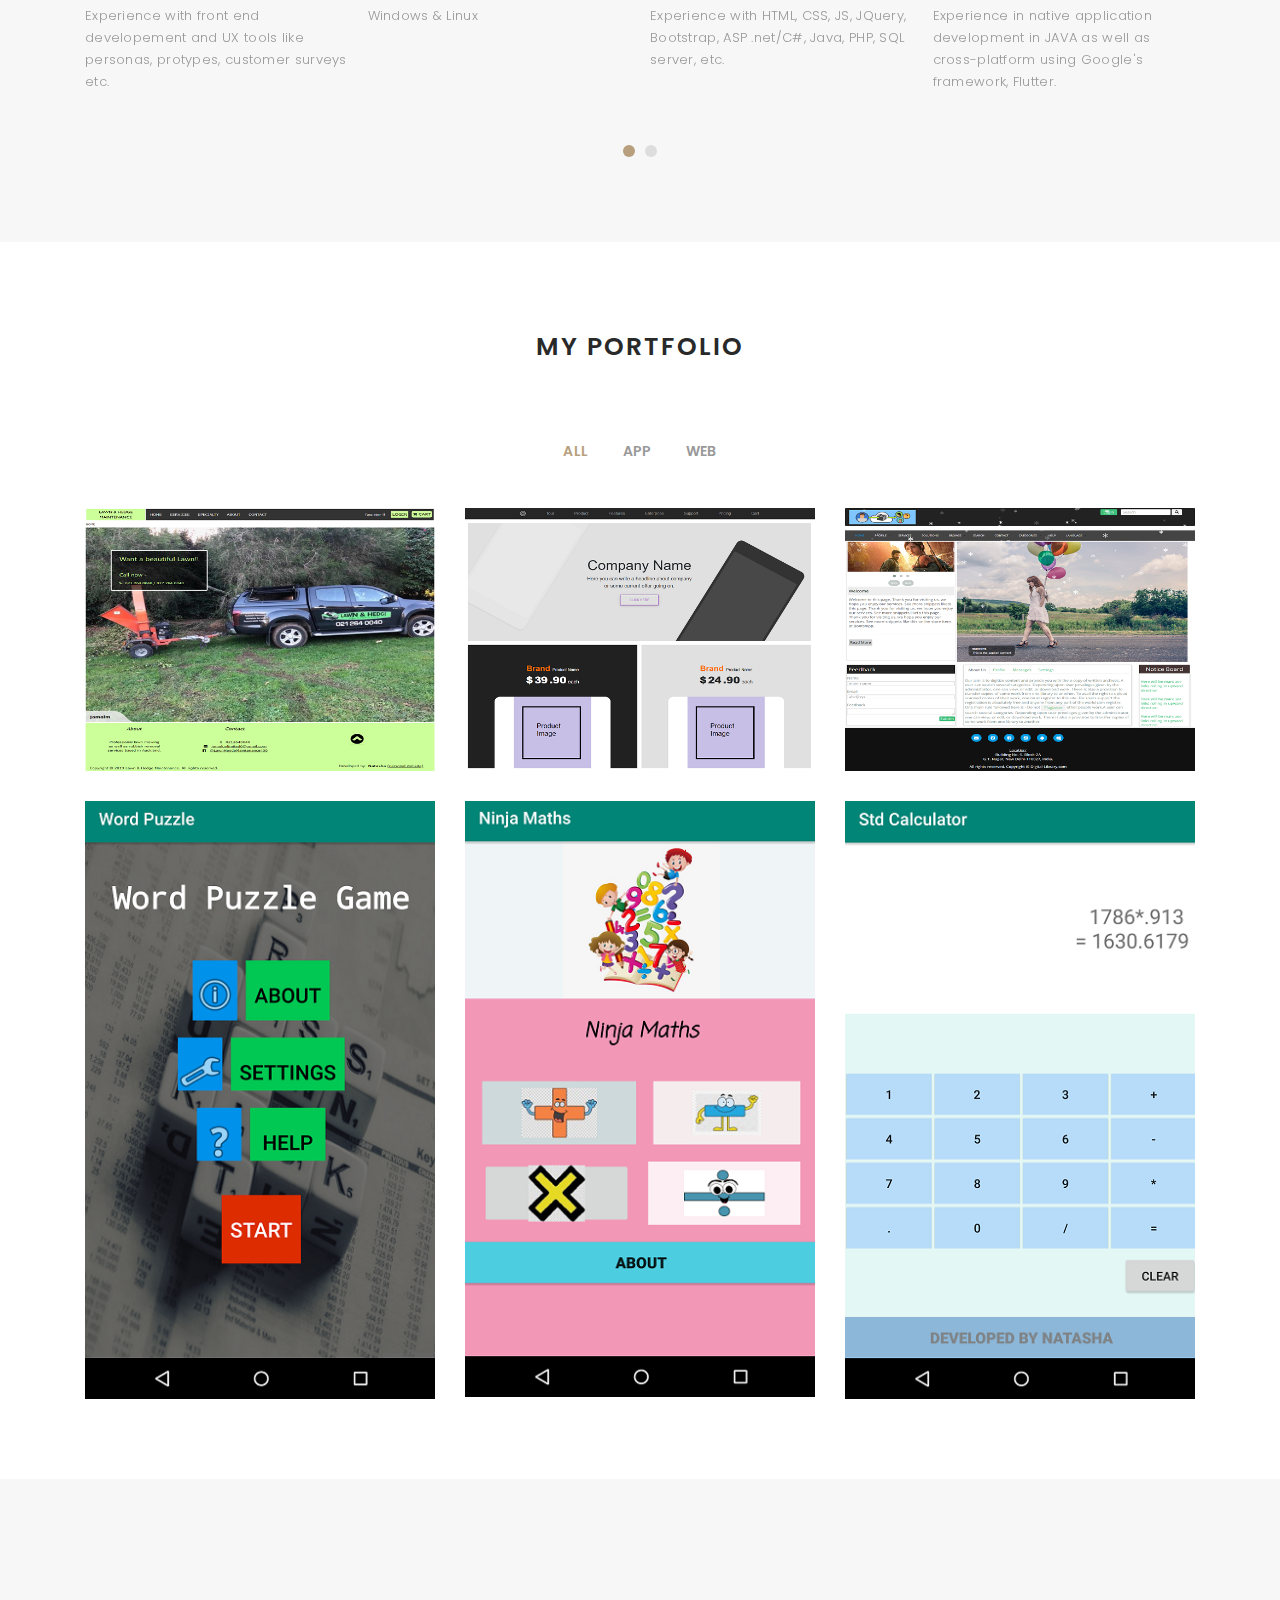
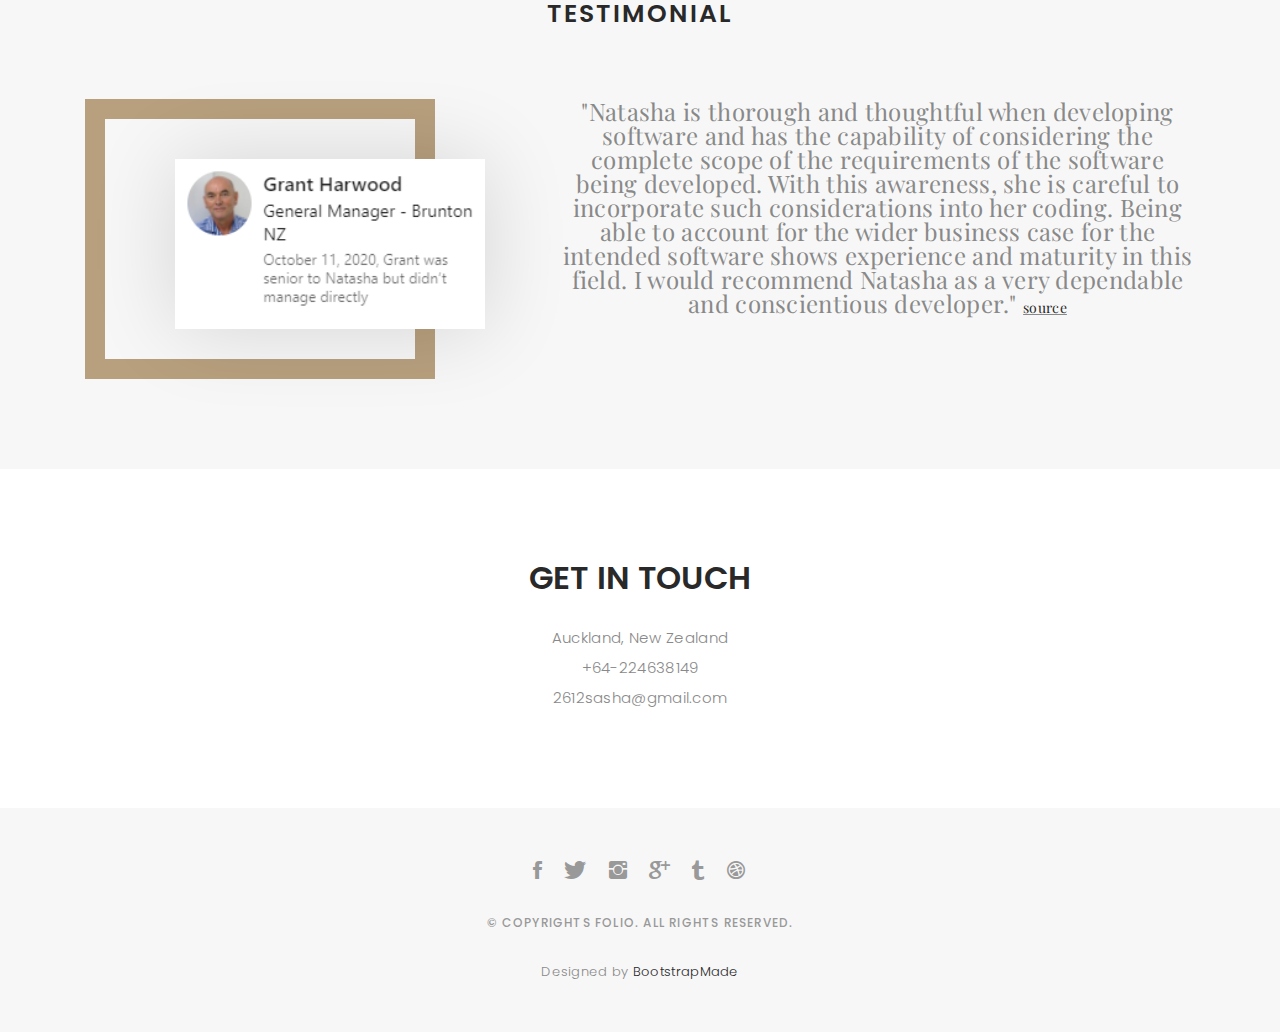
==== commit 50020acc: "fix" ====
--- a/index.html
+++ b/index.html
@@ -95,7 +95,7 @@
           <div class="col-lg-7">
             <div class="about-descr">
 
-              <p class="p-heading">I am a software developer with experience in desktop, web and mobile application developement. </p>
+              <p class="p-heading">I am a software developer with experience in desktop, web and mobile application development. </p>
               <p class="separator">I aim to learn each aspect of application development. From desktop applications to web applications to mobile applications, I have got exposure to all kinds. I am not perfect at all these, but I have an eye for the front-end design, considering the complete scope of requirements while developing, testing with several use cases, debugging, and backend experience. My strongest aspect is my problem-solving skill along with good analytical and logic building skills.</p>
 
             </div>
--- a/assets/css/style.css
+++ b/assets/css/style.css
@@ -532,9 +532,13 @@
 .portfolio-details .portfolio-details-carousel {
   position: relative;
   z-index: 1;
+}
+
+.portfolio-details .portfolio-details-carousel-app {
   width: 30% !important;
   margin: auto;
 }
+
 
 .portfolio-details .portfolio-details-carousel .owl-nav, .portfolio-details .portfolio-details-carousel .owl-dots {
   margin-top: 15px;
